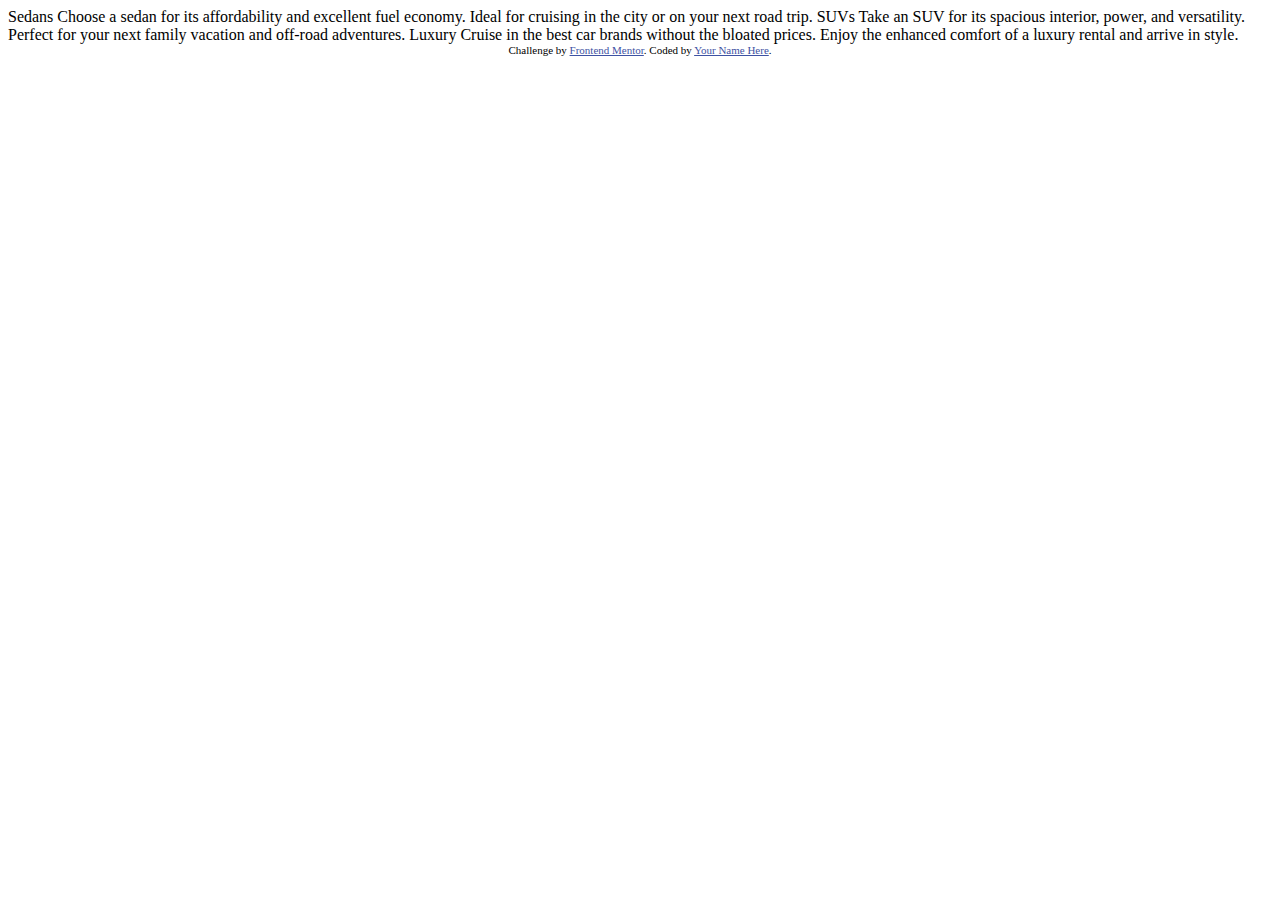
==== 3 Column Preview Card/index.html @ 50ef8bb2 "3 column preview card component" ====
<!DOCTYPE html>
<html lang="en">
<head>
  <meta charset="UTF-8">
  <meta name="viewport" content="width=device-width, initial-scale=1.0"> <!-- displays site properly based on user's device -->

  <link rel="icon" type="image/png" sizes="32x32" href="./images/favicon-32x32.png">
  
  <title>Frontend Mentor | 3-column preview card component</title>

  <!-- Feel free to remove these styles or customise in your own stylesheet 👍 -->
  <style>
    .attribution { font-size: 11px; text-align: center; }
    .attribution a { color: hsl(228, 45%, 44%); }
  </style>
</head>
<body>
  
  Sedans
  Choose a sedan for its affordability and excellent fuel economy. Ideal for cruising in the city 
  or on your next road trip.

  SUVs
  Take an SUV for its spacious interior, power, and versatility. Perfect for your next family vacation 
  and off-road adventures.

  Luxury
  Cruise in the best car brands without the bloated prices. Enjoy the enhanced comfort of a luxury 
  rental and arrive in style.
  
  <div class="attribution">
    Challenge by <a href="https://www.frontendmentor.io?ref=challenge" target="_blank">Frontend Mentor</a>. 
    Coded by <a href="#">Your Name Here</a>.
  </div>
</body>
</html>
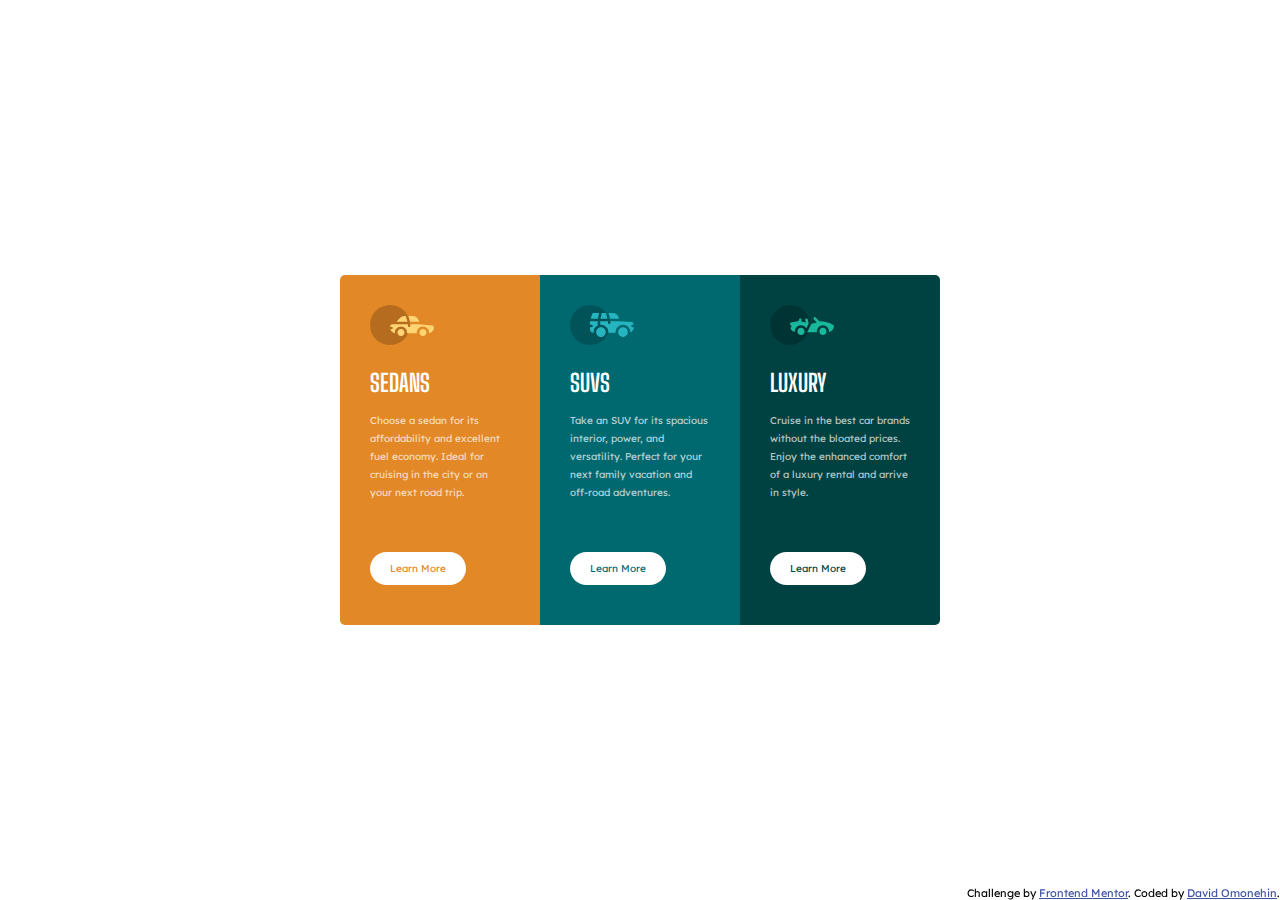
==== commit 7ad7d3e3: "commit for the 3 column preview card" ====
--- a/3 Column Preview Card/index.html
+++ b/3 Column Preview Card/index.html
@@ -2,35 +2,56 @@
 <html lang="en">
 <head>
   <meta charset="UTF-8">
-  <meta name="viewport" content="width=device-width, initial-scale=1.0"> <!-- displays site properly based on user's device -->
+  <meta name="viewport" content="width=device-width, initial-scale=1.0">
 
   <link rel="icon" type="image/png" sizes="32x32" href="./images/favicon-32x32.png">
+  <link rel="preconnect" href="https://fonts.googleapis.com">
+  <link rel="preconnect" href="https://fonts.gstatic.com" crossorigin>
+
+  <link href="https://fonts.googleapis.com/css2?family=Lexend+Deca&display=swap" rel="stylesheet">
+
+  <link href="https://fonts.googleapis.com/css2?family=Big+Shoulders+Display:wght@700&display=swap" rel="stylesheet">
+    
+  <link rel="stylesheet" href="styles.css">
   
-  <title>Frontend Mentor | 3-column preview card component</title>
-
-  <!-- Feel free to remove these styles or customise in your own stylesheet 👍 -->
-  <style>
-    .attribution { font-size: 11px; text-align: center; }
-    .attribution a { color: hsl(228, 45%, 44%); }
-  </style>
+  <title>3-Column Preview Card Component</title>
 </head>
 <body>
-  
-  Sedans
-  Choose a sedan for its affordability and excellent fuel economy. Ideal for cruising in the city 
-  or on your next road trip.
+  <main>
+    <div class="sedans">
+      <img src="./images/icon-sedans.svg" alt="">
+      <h2>SEDANS</h2>
+      <h6>
+        Choose a sedan for its affordability and excellent fuel economy. Ideal for cruising in the city 
+        or on your next road trip.
+      </h6>
+      <button>Learn More</button>
+    </div>
 
-  SUVs
-  Take an SUV for its spacious interior, power, and versatility. Perfect for your next family vacation 
-  and off-road adventures.
+    <div class="suvs">
+      <img src="./images/icon-suvs.svg" alt="">
+      <h2>SUVS</h2>
+      <h6>
+        Take an SUV for its spacious interior, power, and versatility. Perfect for your next family vacation 
+        and off-road adventures.
+      </h6>
+      <button>Learn More</button>
+    </div>
 
-  Luxury
-  Cruise in the best car brands without the bloated prices. Enjoy the enhanced comfort of a luxury 
-  rental and arrive in style.
-  
+    <div class="luxury">
+      <img src="./images/icon-luxury.svg" alt="">
+      <h2>LUXURY</h2>
+      <h6>
+        Cruise in the best car brands without the bloated prices. Enjoy the enhanced comfort of a luxury 
+        rental and arrive in style.
+      </h6>
+      <button>Learn More</button>
+    </div>
+  </main>
+
   <div class="attribution">
     Challenge by <a href="https://www.frontendmentor.io?ref=challenge" target="_blank">Frontend Mentor</a>. 
-    Coded by <a href="#">Your Name Here</a>.
+    Coded by <a href="#">David Omonehin</a>.
   </div>
 </body>
 </html>--- a/3 Column Preview Card/styles.css
+++ b/3 Column Preview Card/styles.css
@@ -0,0 +1,143 @@
+* {
+  margin: 0px;
+  padding: 0px;
+  box-sizing: border-box;
+}
+* body {
+  font-family: Lexend Deca, Big Shoulders Display, sans-serif;
+  display: flex;
+  flex-direction: column;
+  justify-content: center;
+  align-items: center;
+  height: 100vh;
+}
+
+main {
+  width: 600px;
+  height: 350px;
+  display: grid;
+  grid-template-columns: 1fr 1fr 1fr;
+  border-radius: 5px;
+}
+
+.sedans,
+.suvs,
+.luxury {
+  font-family: Big Shoulders Display;
+  font-weight: 700;
+  padding: 30px;
+  color: white;
+}
+.sedans img,
+.suvs img,
+.luxury img {
+  margin-bottom: 10px;
+}
+.sedans h2,
+.suvs h2,
+.luxury h2 {
+  margin: 10px 0px;
+}
+.sedans h6,
+.suvs h6,
+.luxury h6 {
+  line-height: 18px;
+  margin: 15px 0px 20px;
+  font-family: Lexend Deca;
+  font-weight: 400;
+  font-size: 10px;
+  opacity: 0.7;
+}
+.sedans button,
+.suvs button,
+.luxury button {
+  background-color: white;
+  margin-top: 30px;
+  padding: 10px 20px;
+  border-radius: 50px;
+  border: none;
+  font-family: Lexend Deca;
+  font-size: 10px;
+  font-weight: 400px;
+  cursor: pointer;
+}
+.sedans button:hover,
+.suvs button:hover,
+.luxury button:hover {
+  background-color: inherit;
+  color: white;
+  border: 1px solid white;
+  transition: ease-in 0.2s;
+}
+
+.sedans {
+  background-color: hsl(31, 77%, 52%);
+  border-radius: 5px 0px 0px 5px;
+}
+.sedans button {
+  color: hsl(31, 77%, 52%);
+}
+
+.suvs {
+  background-color: hsl(184, 100%, 22%);
+}
+.suvs button {
+  color: hsl(184, 100%, 22%);
+}
+
+.luxury {
+  background-color: hsl(179, 100%, 13%);
+  border-radius: 0px 5px 5px 0px;
+}
+.luxury button {
+  color: hsl(179, 100%, 13%);
+}
+
+.attribution {
+  font-size: 11px;
+  text-align: center;
+  position: fixed;
+  bottom: 0%;
+  right: 0%;
+}
+
+.attribution a {
+  color: hsl(228, 45%, 44%);
+}
+
+@media (max-width: 600px) {
+  main {
+    display: flex;
+    flex-direction: column;
+    width: 300px;
+    margin-bottom: 100px;
+  }
+  .sedans,
+  .suvs,
+  .luxury {
+    padding: 50px;
+  }
+  .sedans h2,
+  .suvs h2,
+  .luxury h2 {
+    font-size: 30px;
+  }
+  .sedans h6,
+  .suvs h6,
+  .luxury h6 {
+    font-size: 13px;
+    line-height: 20px;
+    margin: 0px;
+  }
+  .sedans button,
+  .suvs button,
+  .luxury button {
+    font-size: 13px;
+  }
+  .sedans {
+    border-radius: 5px 5px 0px 0px;
+  }
+  .luxury {
+    border-radius: 0px 0px 5px 5px;
+  }
+}/*# sourceMappingURL=styles.css.map */